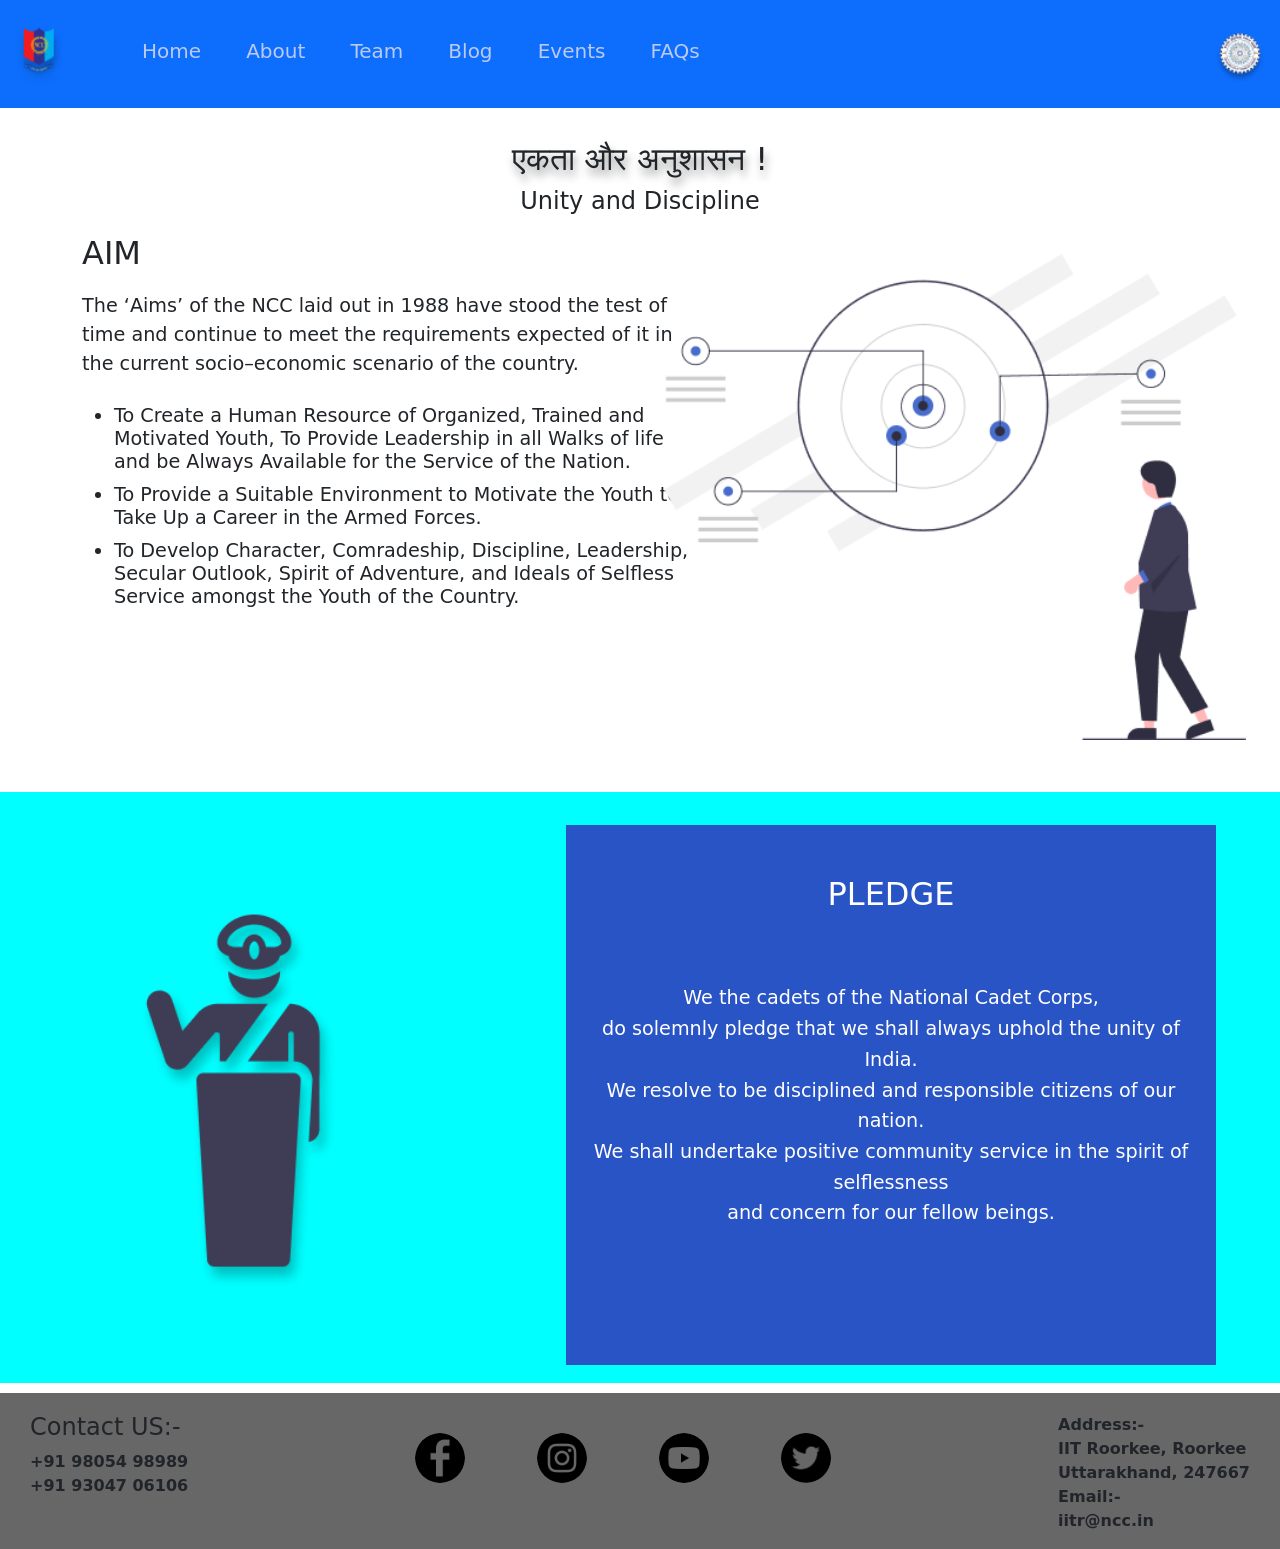
==== index.html @ a2d88ef6 "try 2" ====
<!doctype html>
<html lang="en">

<head>
    <!-- Required meta tags -->
    <meta charset="utf-8">
    <meta name="viewport" content="width=device-width, initial-scale=1">

    <!-- Bootstrap CSS -->
    <link href="https://cdn.jsdelivr.net/npm/bootstrap@5.0.1/dist/css/bootstrap.min.css" rel="stylesheet"
        integrity="sha384-+0n0xVW2eSR5OomGNYDnhzAbDsOXxcvSN1TPprVMTNDbiYZCxYbOOl7+AMvyTG2x" crossorigin="anonymous">

    <!-- Home Page CSS  -->
    <link rel="stylesheet" href="home.css">

    <!-- Google Font -->
    <link rel="preconnect" href="https://fonts.gstatic.com">
    <link href="https://fonts.googleapis.com/css2?family=Open+Sans&display=swap" rel="stylesheet">

    <title>Home Page</title>
</head>

<body>
    <!-- Navbar part starts -->
    <div class="navbar bg-primary">
        <!-- NCC and IITR Logo -->
        <div class="logo">
            <img src="logoncc.png" alt="" class="logoncc">
            <img src="logoiitr.png" alt="" class="logoiitr1">
        </div>
        <!-- Menu  -->
        <div class="menu">
            <ul>
                <li><a href="">Home</a></li>
                <li><a href="">About</a></li>
                <li><a href="">Team</a></li>
                <li><a href="">Blog</a></li>
                <li><a href="">Events</a></li>
                <li><a href="">FAQs</a></li>
            </ul>
        </div>
        <!-- IITR Logo 2 -->
        <div class="logoiitr2">
            <img src="logoiitr.png" alt="">
        </div>
        <!-- Hamburger  -->
        <div class="hamburger-menu">
            <input id="menu__toggle" type="checkbox"/>
            <label class="menu__btn" for="menu__toggle">
                <span></span>
            </label>
            <!-- Hamburger Menu Box  -->
            <ul class="menu__box">
                <li><a class="menu__item" href="">Home</a></li>
                <li><a class="menu__item" href="">About</a></li>
                <li><a class="menu__item" href="">Team</a></li>
                <li><a class="menu__item" href="">Blog</a></li>
                <li><a class="menu__item" href="">Events</a></li>
                <li><a class="menu__item" href="">FAQs</a></li>
            </ul>
        </div>
    </div>
    <!-- navbar part end -->



    <!-- body part_1 starts -->
    <!-- <div class="car">
        <div id="carouselExampleIndicators" class="carousel slide" data-bs-ride="carousel">
            <div class="carousel-indicators">
              <button type="button" data-bs-target="#carouselExampleIndicators" data-bs-slide-to="0" class="active" aria-current="true" aria-label="Slide 1"></button>
              <button type="button" data-bs-target="#carouselExampleIndicators" data-bs-slide-to="1" aria-label="Slide 2"></button>
              <button type="button" data-bs-target="#carouselExampleIndicators" data-bs-slide-to="2" aria-label="Slide 3"></button>
            </div>
            <div class="carousel-inner">
              <div class="carousel-item active">
                <img src="home_1.png" class="d-block w-10" alt="...">
              </div>
              <div class="carousel-item">
                <img src="home_1.png" class="d-block w-10" alt="...">
              </div>
              <div class="carousel-item">
                <img src="home_1.png" class="d-block w-10" alt="...">
              </div>
            </div>
            <button class="carousel-control-prev" type="button" data-bs-target="#carouselExampleIndicators" data-bs-slide="prev">
              <span class="carousel-control-prev-icon" aria-hidden="true"></span>
              <span class="visually-hidden">Previous</span>
            </button>
            <button class="carousel-control-next" type="button" data-bs-target="#carouselExampleIndicators" data-bs-slide="next">
              <span class="carousel-control-next-icon" aria-hidden="true"></span>
              <span class="visually-hidden">Next</span>
            </button>
          </div>
     
    </div> -->
    <!-- body part_1 ends -->



    <!-- body part_2 starts -->
    <div class="part_2">
        <!-- line 1 -->
        <span>एकता और अनुशासन !</span>
        <!-- line 2 -->
        <span>Unity and Discipline</span>
        <!-- aim DIV -->
        <div class="container">
            <!-- aim part -->
            <div class="row">
                <div class="col-lg-7 aim_0">
                    <!-- heading AIM -->
                    <h2>AIM</h2>
                    <!-- aim paragraph  -->
                    <p>
                        The ‘Aims’ of the NCC laid out in 1988 have stood the test 
                        of time and continue to meet the requirements expected of
                         it in the current socio–economic scenario of the country.
                    </p>
                    <!-- aim list -->
                        <ul>
                            <li>
                                To Create a Human Resource of Organized, Trained and Motivated Youth,
                                To Provide Leadership in all Walks of life and be Always Available for the Service of the Nation.
                            </li>
                            <li>
                                To Provide a Suitable Environment to Motivate the Youth to Take Up a Career in the Armed Forces.
                            </li>
                            <li>
                                To Develop Character, Comradeship, Discipline, Leadership, 
                                Secular Outlook, Spirit of Adventure, and Ideals of Selfless Service amongst the Youth of the Country.
                            </li>
                        </ul>
                </div>
                <!-- aim image -->
                <div class="col-lg-4 aim_1">
                    <img src="aim_pic.png " alt="aim_pic">
                </div>
            </div>
        </div>
        <!-- pledge part starts -->
        <div class="part_3">
            <div class="container">
                    <div class="row">
                        <div class="col-lg-4 pledge_0">
                            <img src="pledge_pic.png" alt="pledge_pic">
                        </div>
                        <div class="col-lg-7 pledge_1">
                            <!-- heading pledge-->
                            <h2>PLEDGE</h2>
                            <!--pledge paragraph -->
                            <p>
                                We the cadets of the National Cadet Corps,<br>
                                do solemnly pledge that we shall always uphold the unity of India.<br>
                                We resolve to be disciplined and responsible citizens of our nation.<br>
                                We shall undertake positive community service in the spirit of <br>selflessness<br>
                                and concern for our fellow beings.
                            </p>
                        </div>
                    </div>
            </div>
        </div>
    <!-- body parts_2 end -->



    <!-- footer starts -->
    <div class="footer">
        <div class="contact">
            <h4>Contact US:-</h4>
            <p>+91 98054 98989 <br>+91 93047 06106</p>
        </div>
        <div id="social">
            <a href="https://www.facebook.com/ncc.iitr" id="logo1" target="_blank" title="NCC IITR Official Facebook Page"><img class="mx-3"
                    onload="this.classList.remove('spinner-grow');" src="facebook.png" width="50px"></a>
            <a href="https://www.instagram.com/ncc.iitr/" id="logo2" target="_blank" title="NCC IITR Official Instagram Handle"><img class="mx-3"
                    onload="this.classList.remove('spinner-grow');" src="instagram.png" width="50px"></a>
            <a href="https://www.youtube.com/channel/UCrx5OBkbdv5dldJBDXFfJbA" id="logo3" target="_blank" title="The YouTube Channel by NCC IITR"><img class="mx-3"
                    onload="this.classList.remove('spinner-grow');" src="youtube.png" width="50px"></a>
            <a href="#" id="logo4" target="_blank" title="Official Twitter handle of NCC IITR"><img class="mx-3"
                    onload="this.classList.remove('spinner-grow');" src="twitter.png" width="50px"></a>
        </div>
        <div class="address">
            <p>
                Address:-<br> IIT Roorkee, Roorkee <br>Uttarakhand, 247667 <br> Email:- <br> iitr@ncc.in
            </p>
        </div>
    </div>
    <!-- footer ends -->

    <!-- Option 1: Bootstrap Bundle with Popper -->
    <script src="https://cdn.jsdelivr.net/npm/bootstrap@5.0.1/dist/js/bootstrap.bundle.min.js"
        integrity="sha384-gtEjrD/SeCtmISkJkNUaaKMoLD0//ElJ19smozuHV6z3Iehds+3Ulb9Bn9Plx0x4"
        crossorigin="anonymous"></script>
</body>

</html>
---- home.css ----
* {
  transition: 0.5s all;
  outline: none !important;
}
/* body  */
body{
  margin: 0;
  padding: 0;
  width: auto;
}
.navbar{
  width: 100%;
  position: fixed;
  top: 0;
  height: 12vh;
  z-index: 1;
}
/* NCC and IITR Logo */
.logo .logoncc {
  margin-left: 15px;
  margin-top: 6px;
  width: 50px;
}
.logo .logoiitr1{
  width: 50px;
}
/* Menu  */
.menu{
  padding-top: 10px;
  /* display: flex;
  justify-content: center;
  align-items: center; */
}
.menu ul li {
  font-size: 20px;
  display: inline-block;
}
.menu ul li a {
  color: #BACAF2;
  text-decoration: none;
  padding: 5px 20px;
}
.menu ul li a:hover{
  color: #BACAF2;
  padding: 5px 20px;
  background-color: rgba(178, 194, 233, 0.2);
  text-decoration: none;
  border-radius: 10px;
}
/* IITR Logo 2 */
.logoiitr2 {
  margin-right: 15px;
  padding-top: 7px;
}
.logoiitr2 img{
  width: 50px;
}
/* Hamburger */
.hamburger-menu {
  display: none;
}
#menu__toggle {
  opacity: 0;
}
/* If want to change the hamburger icon to cross icon */
#menu__toggle:checked ~ .menu__btn > span {
  transform: rotate(45deg);
}
#menu__toggle:checked ~ .menu__btn > span::before {
  top: 0;
  transform: rotate(0);
}
#menu__toggle:checked ~ .menu__btn > span::after {
  top: 0;
  transform: rotate(90deg);
}
#menu__toggle:checked ~ .menu__box {
  visibility: visible;
  right: 0;
}
.menu__btn {
  display: flex;
  align-items: center;
  position: fixed;
  top: 3vh;
  right: 20px;
  width: 26px;
  height: 26px;
  cursor: pointer;
  z-index: 1;
  margin-top: 15px;
}
.menu__btn > span,
.menu__btn > span::before,
.menu__btn > span::after {
  display: block;
  position: absolute;
  width: 100%;
  height: 2px;
  background-color: white;
  transition-duration: .25s;
}
.menu__btn > span::before { 
  content: '';
  top: -8px;
}
.menu__btn > span::after {
  content: '';
  top: 8px;
}
/* Hamburger Menu Box  */
.menu__box {
  display: block;
  position: fixed;
  visibility: hidden;
  top: 0;
  right: -100%;
  width: 250px;
  height: 400px;
  margin: 0;
  padding: 80px 0;
  list-style: none;
  background-color: #0d6efd;
  box-shadow: 1px 0px 6px rgba(0, 0, 0, .2);
  transition-duration: .25s;
  border-top-left-radius: 5px;
  border-bottom-left-radius: 10px;
}
.menu__item {
  display: block;
  padding: 7px 24px;
  color: #FFFFFF;
  font-family: 'Nimbus Sans', sans-serif;
  font-size: 20px;
  text-decoration: none;
  transition-duration: .25s;
}
.menu__item:hover {
  background-color: rgba(178, 194, 233, 0.3);
  color: #FFFFFF;
}
/* body */

/* body part_1 starts */
.car{
  height: 90vh;
  background-image: url(home_1.png);
  background-repeat: no-repeat;
  background-size: cover;
  padding-top: 7vh;
} 
 .d-block{
  margin: auto;
  margin-top: 13vh;
  height: 441px;
  width: 579px;
}
.carousel-indicators{
 margin-bottom: -0.8rem;
}
.carousel-indicators [data-bs-target]{
  height: 15px;
  width: 15px;
  background-color: #C4C4C4;
  border-radius: 50%;
  margin-right: 10px; 
}
.carousel-control-next-icon, .carousel-control-prev-icon{
  width: 80px;
  height: 86px;
}
.carousel-control-prev-icon{
  position: absolute;
  left: 120%;
  z-index: -1;

}
.carousel-control-next-icon{
 position: absolute;
 right: 120%;
 z-index: -1;
}



/* body part_1 ends */



/* body part_2 starts */
/* heading part */
.part_2{
  padding-top: 15vh;
  height: auto;
  width: auto;
}
.part_2 span{
  display: flex;
  justify-content: center;
  align-items: center;
  font-size: x-large;
}
.part_2 span:nth-child(1){
  font-size: xx-large;
  text-shadow: 2px 7px 9px rgba(0, 0, 0, 0.4);
}
/* aim _0 section */
.aim_0{
  margin-top: 15px;
  height: auto;
}
/* aim_0 section heading part */
.aim_0 h2{
  font-size: xx-large;
}
/* aim_0 section paragraph part */
.aim_0 p{
  width: 95%;
  margin-top: 20px;
  font-size: larger;
}
/* aim_0 section list part */
.aim_0 ul{
  font-size: larger;
  width: 95%;
  margin-top: 25px; 
}
.aim_0 ul li{
  line-height: normal;
}
.aim_0 ul li:nth-child(2){
  padding-top: 10px;
}
.aim_0 ul li:nth-child(3){
  padding-top: 10px;
}
/* aim section image part */
.aim_1{
  display: flex;
  justify-content: center;
  align-items: center;
  height: 60vh;
  margin-top: 15px;
  margin-left: 30px;
}
.aim_1 img{
  margin-bottom: 15px;
  height: 90%;
}
/* pledge section starts */
.part_3{
  padding-top: 2vh;
  padding-bottom: 2vh;
  height: auto;
  width: auto;
  background-color: aqua;
  margin-top: 2vh;
}
/* pledge section image part */
.pledge_0{
  display: flex;
  justify-content: center;
  align-items: center;
  height: 60vh;
  margin-top: 15px;
}
.pledge_0 img{
  margin-bottom: 20px;
  height: 70%;
  padding-left: 100px;
  margin-top: 30px;
}
/* PLEDGE writing section */
.pledge_1{
  margin-top: 15px;
  height: 60vh;
  width: 650px;
  margin-left: 180px;
  background-color: #2954C5;
}
/* pledge_1 section heading part */
.pledge_1 h2{
  font-size: x-large;
  display: flex;
  width: 100%;
  justify-content: center;
  align-items: center;
  margin: auto;
  margin-top: 50px;
  color: #FFFFFF;
  font-size: xx-large;
}
/* pledge_1 section paragraph part */
.pledge_1 p{
  color: #FFFFFF;
  width: 100%;
  height: auto;
  display: flex;
  justify-content: center;
  align-items: center;
  font-size: larger;
  margin: auto;
  margin-top: 70px;
  text-align: center;
  line-height: 1.6;

}
/* body part_2 ends */



/* footer part starts */
.footer{
  display: flex;
  justify-content: space-between;
  background-color: #676768; 
  margin-top: 10px;
}
/* Contact  */
.contact{
  margin-left: 30px;
  margin-top: 20px;
}
.contact p{
  font-weight: 600;
}
/* Social  */
#social{
  display: flex;
  height: 75px;
  padding-top: 20px;
}
a#logo1:hover>img,
a#logo2:hover>img,
a#logo3:hover>img,
a#logo4:hover>img,
a#logo5:hover>img {
  transform: scale(1.0);
}
a#logo1:hover>img {
  background: rgb(0, 89, 255);
}

a#logo2:hover>img {
  background: radial-gradient(circle at 30% 107%, #fdf497 0%, #fdf497 5%, #fd5949 45%, #d6249f 60%, #285AEB 90%);
}
a#logo3:hover>img {
  background: #c4302b;
}
a#logo4:hover>img {
  background: #00acee;
}
a#logo5:hover>img {
  background: #0e76a8;
}
#logo1,
#logo2,
#logo3,
#logo4,
#logo5 {
  padding: 20px;
}
a#logo1>img,
a#logo2>img,
a#logo3>img,
a#logo4>img,
a#logo5>img {
  border-radius: 50%;
  background: transparent;
}
/* Address  */
.address{
  margin-right: 30px;
  margin-top: 20px;
}
.address p{
  font-weight: 600;
}
/* footer part ends */



/* media query part */
/* For Mobile View  */
@media only screen and (max-width:779px) {
  .menu {
      display: none;
  }

  .hamburger-menu {
      display: block;
  }

  .logoiitr2 {
      display: none;
  }
  .footer{
    flex-direction: column;
    align-items: center;
  }
  .contact{
    margin-left: 0px;
    margin-top: 10px;
    text-align: center;
  }
  .contact h4{
    font-size: 20px;
  }
  .contact p{
    font-size: 20px;
  }
  #social {
    display: flex;
    justify-content: space-evenly;
    align-items: center;
    padding: 5px;
  }
  .address{
    margin-right: 0px;
    margin-top: 10px;
    text-align: center;
  }
  .address p{
    font-size: 20px;
  }
}

@media only screen and (min-width:779px) and (max-width:910px) {
  .logoiitr1 {
      display: none;
  }
  #social #logo1, #logo2, #logo3, #logo4, #logo5 {
    padding-top: 20px;
  }
  #social{
    padding: 30px 2px;
  }
  #social img{
    width: 40px;
  }
  .contact{
    margin-left: 3px;
    padding: 0px 10px;
  }
  .contact h4{
    font-size: 20px;
  }
  .contact p{
    font-size: 16px;
  }
  .address{
    margin-right: 8px;
  }
  .address p{
    font-size: 18px;
  }
  
}
/* For window View */
@media only screen and (min-width:779px) {
  .logoiitr1 {
      display: none;
  }
  .hamburger-menu{
    display: none;
  }
  .menu{
    position: absolute;
    left: 90px;
  }
}

/* for main home page */
/* @media only screen and (min-width:1001px) and (max-width:1200px){
  .aim_1{
    margin-top: 60px;
    margin-left: 50px;
  }
} */
@media only screen and (min-width:300px) and (max-width:992px){
  .pledge_0{
    margin: auto;
  }
  .pledge_0 img{
    padding-left: 70px;
  }
  .pledge_1{
   margin-left: 0px;
   margin: auto;
  }
  .aim_0 h2{
    display: flex;
    justify-content: center;
    align-items: center;
  }
  .aim_1{
    margin: auto;
  }
  .aim_0 p{
    width: 100%;
  }
  .aim_0 ul{
    width: 100%;
  }
  .part_3{
    background-color: #2954C5;
  }
}
@media only screen and (min-width:500px) and (max-width:768px){
  .pledge_1 p{
    font-size: medium;
  }
  .pledge_1 h2{
    font-size: larger;
  }
  .aim_0 h2{
    font-size: x-large;
  }
  .aim_0 p, .aim_0 ul{
    font-size: medium;

  }
}
@media only screen and (min-width:400px) and (max-width:500px){
  .pledge_1 p{
    font-size: small;
  }
  .pledge_1 h2{
    font-size: medium;
  }
  .aim_0 h2{
    font-size: large;
  }
  .aim_0 p, .aim_0 ul{
    font-size: small;
  }
  .aim_1{
    height: 50vh;
  }

}
@media only screen and (min-width:300px) and (max-width:400px){
  .pledge_1 p{
    font-size: smaller;
  }
  .pledge_1 h2{
    font-size: medium;
  }
  .aim_0 h2{
    font-size: medium;
  }
  .aim_0 p, .aim_0 ul{
    font-size: smaller;
  }
  .aim_1{
    height: 50vh;
  }
}
@media only screen and (min-width:992px) and (max-width:1200px){
  .pledge_1{
  position: absolute;
  right: 2%;
  }
  .aim_1{
   position: absolute;
   right: 7%;
   margin-top: 60px;
  }
}
@media only screen and (min-width:1200px) and (max-width:1300px){
  .pledge_1{
  position: absolute;
  right: 5%;
  }
}
@media only screen and (min-width:1300px) and (max-width:1425px){
  .pledge_1{
  position: absolute;
  right: 7%;
  }
}
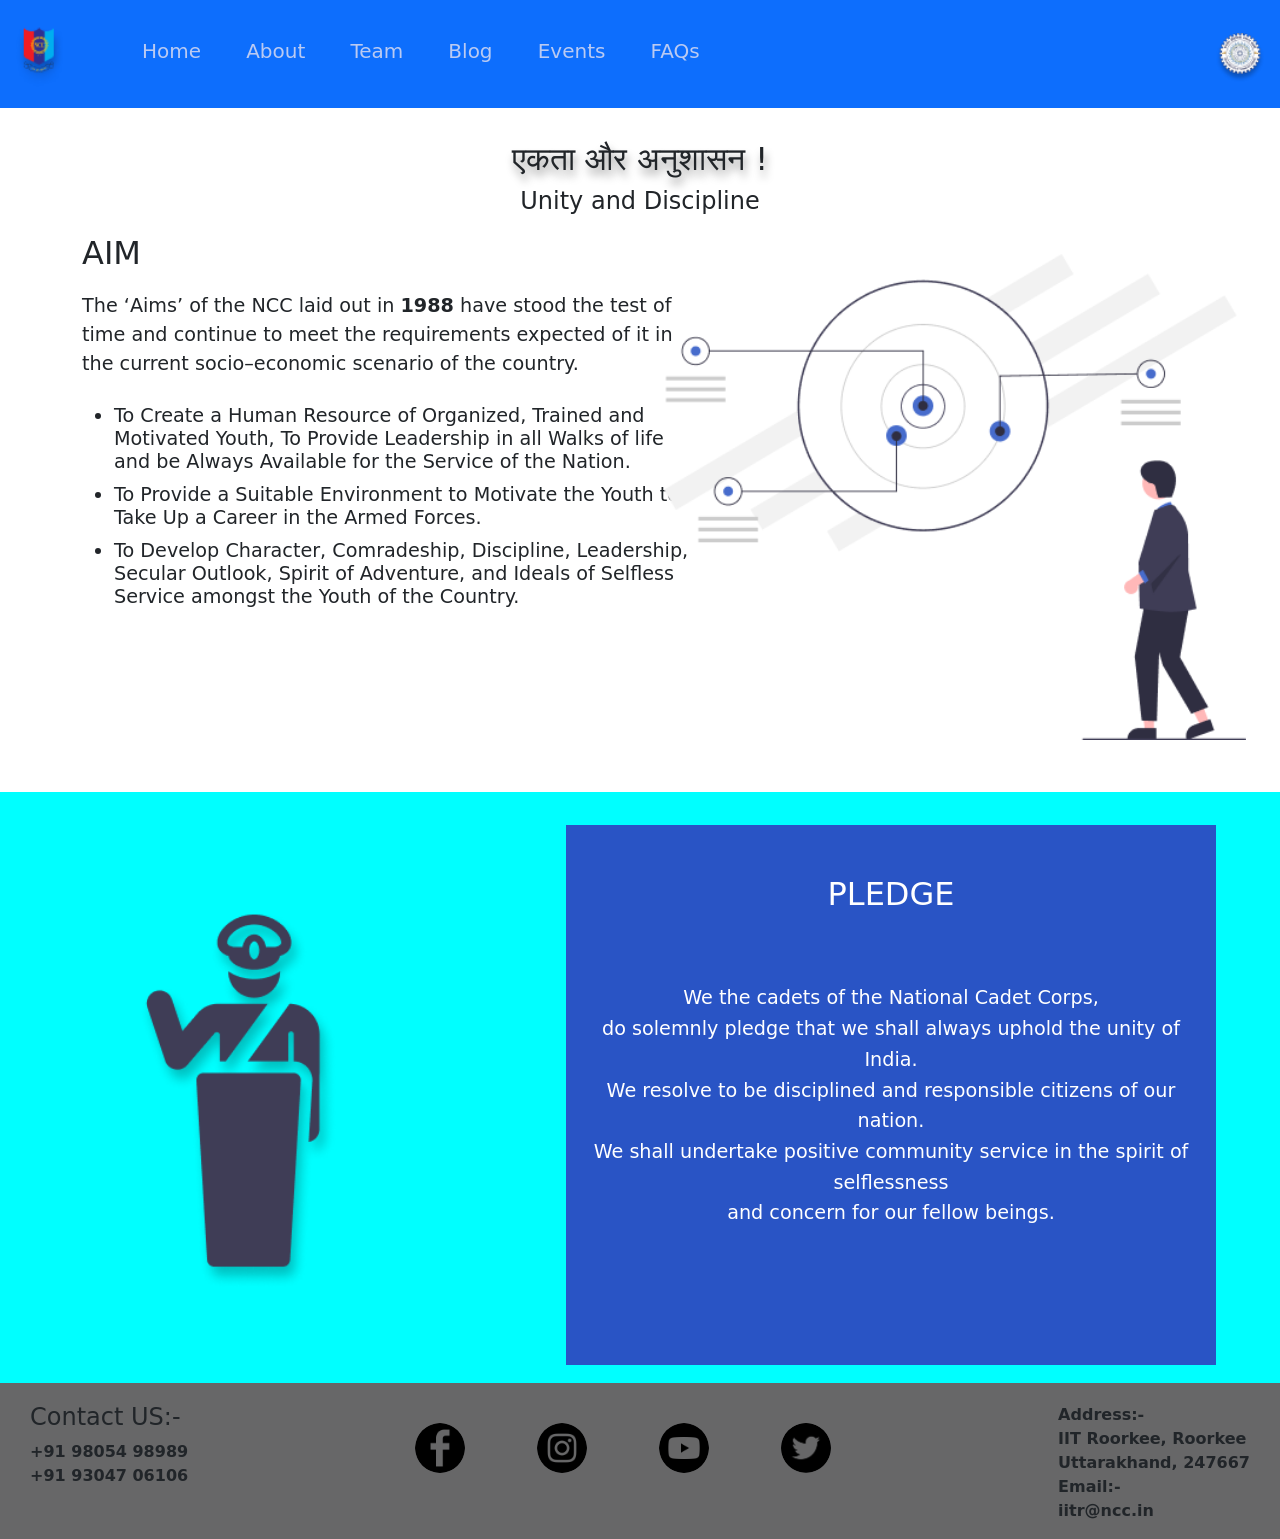
==== commit 759d6916: "trial 6" ====
--- a/index.html
+++ b/index.html
@@ -113,7 +113,7 @@
                     <h2>AIM</h2>
                     <!-- aim paragraph  -->
                     <p>
-                        The ‘Aims’ of the NCC laid out in 1988 have stood the test 
+                        The ‘Aims’ of the NCC laid out in <strong>1988</strong> have stood the test 
                         of time and continue to meet the requirements expected of
                          it in the current socio–economic scenario of the country.
                     </p>
--- a/home.css
+++ b/home.css
@@ -13,7 +13,7 @@
   position: fixed;
   top: 0;
   height: 12vh;
-  z-index: 1;
+
 }
 /* NCC and IITR Logo */
 .logo .logoncc {
@@ -314,7 +314,6 @@
   display: flex;
   justify-content: space-between;
   background-color: #676768; 
-  margin-top: 10px;
 }
 /* Contact  */
 .contact{
@@ -386,7 +385,6 @@
   .menu {
       display: none;
   }
-
   .hamburger-menu {
       display: block;
   }
@@ -487,6 +485,7 @@
   .pledge_1{
    margin-left: 0px;
    margin: auto;
+   height: auto;
   }
   .aim_0 h2{
     display: flex;
@@ -504,6 +503,7 @@
   }
   .part_3{
     background-color: #2954C5;
+    padding-bottom: 50px;
   }
 }
 @media only screen and (min-width:500px) and (max-width:768px){
@@ -511,14 +511,16 @@
     font-size: medium;
   }
   .pledge_1 h2{
-    font-size: larger;
+    font-size: largerr;
   }
   .aim_0 h2{
     font-size: x-large;
   }
   .aim_0 p, .aim_0 ul{
     font-size: medium;
-
+  }
+  .pledge_0{
+    margin-left: 0px;
   }
 }
 @media only screen and (min-width:400px) and (max-width:500px){
@@ -537,14 +539,21 @@
   .aim_1{
     height: 50vh;
   }
-
+  #logo1,
+  #logo2,
+  #logo3,
+  #logo4,
+  #logo5 {
+    padding: 10px;
+  }
 }
 @media only screen and (min-width:300px) and (max-width:400px){
   .pledge_1 p{
     font-size: smaller;
   }
   .pledge_1 h2{
-    font-size: medium;
+    font-size: large;
+    margin-top: 0PX;
   }
   .aim_0 h2{
     font-size: medium;
@@ -554,6 +563,52 @@
   }
   .aim_1{
     height: 50vh;
+  }
+
+  .pledge_0 {
+    margin-top: 0px;
+  }
+  .pledge_1 p{
+    margin-top: 30px;
+  }
+ 
+
+}
+@media only screen and (min-width:300px) and (max-width:341px){
+#social{
+    display: flex;
+    justify-content: space-evenly;
+    align-items: center; 
+    padding: 0px;
+}
+
+  #logo1,
+  #logo2,
+  #logo3,
+  #logo4,
+  #logo5 {
+    padding: 0px;
+  }
+  .aim_1 img{
+    width: 90%;
+  }
+  .pledge_0 img{
+    padding-left: 90px;
+  }
+}
+@media only screen and (min-width:340px) and (max-width:400px){
+  #logo1,
+  #logo2,
+  #logo3,
+  #logo4,
+  #logo5 {
+    padding: 0px;
+  }
+  .aim_1 img{
+    width: 90%;
+  }
+  .pledge_0 img{
+    padding-left: 90px;
   }
 }
 @media only screen and (min-width:992px) and (max-width:1200px){
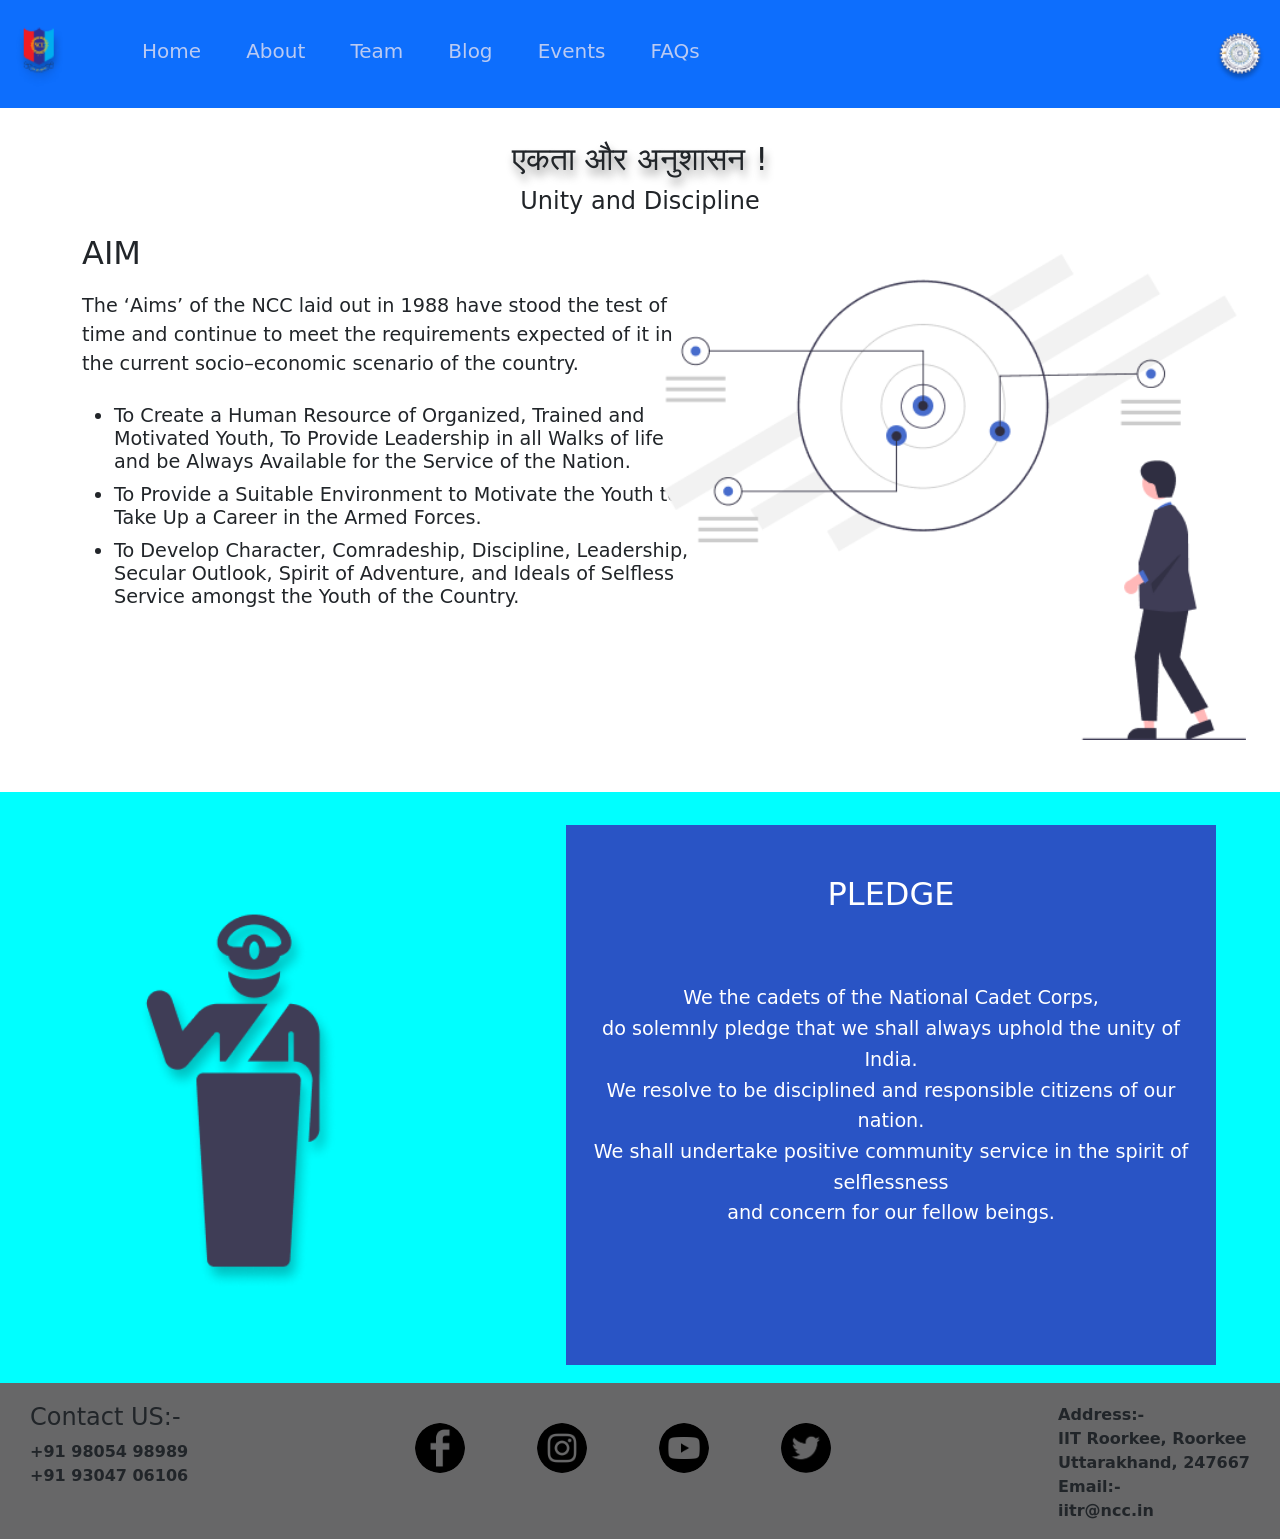
==== commit b339b449: "tt7" ====
--- a/index.html
+++ b/index.html
@@ -113,7 +113,7 @@
                     <h2>AIM</h2>
                     <!-- aim paragraph  -->
                     <p>
-                        The ‘Aims’ of the NCC laid out in <strong>1988</strong> have stood the test 
+                        The ‘Aims’ of the NCC laid out in 1988 have stood the test 
                         of time and continue to meet the requirements expected of
                          it in the current socio–economic scenario of the country.
                     </p>
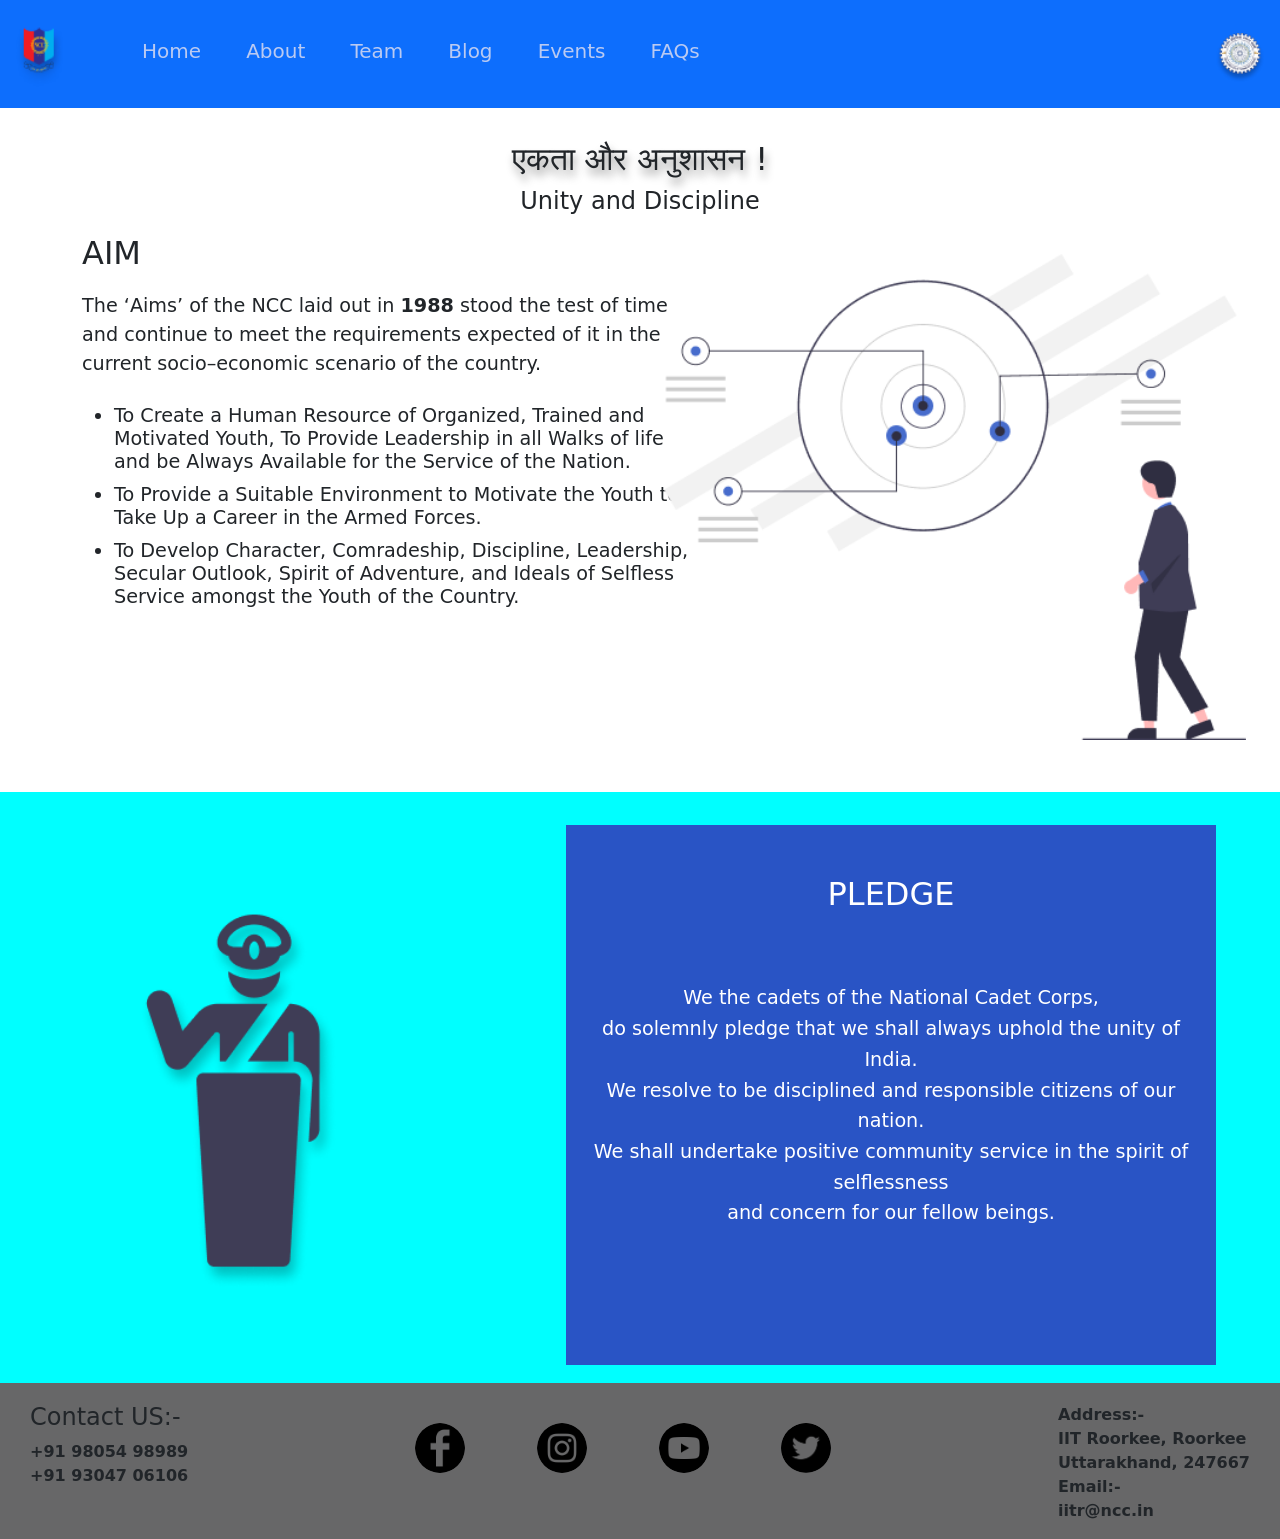
==== commit 01ce7dc3: "tt78" ====
--- a/index.html
+++ b/index.html
@@ -113,7 +113,7 @@
                     <h2>AIM</h2>
                     <!-- aim paragraph  -->
                     <p>
-                        The ‘Aims’ of the NCC laid out in 1988 have stood the test 
+                        The ‘Aims’ of the NCC laid out in <strong>1988</strong> stood the test 
                         of time and continue to meet the requirements expected of
                          it in the current socio–economic scenario of the country.
                     </p>
